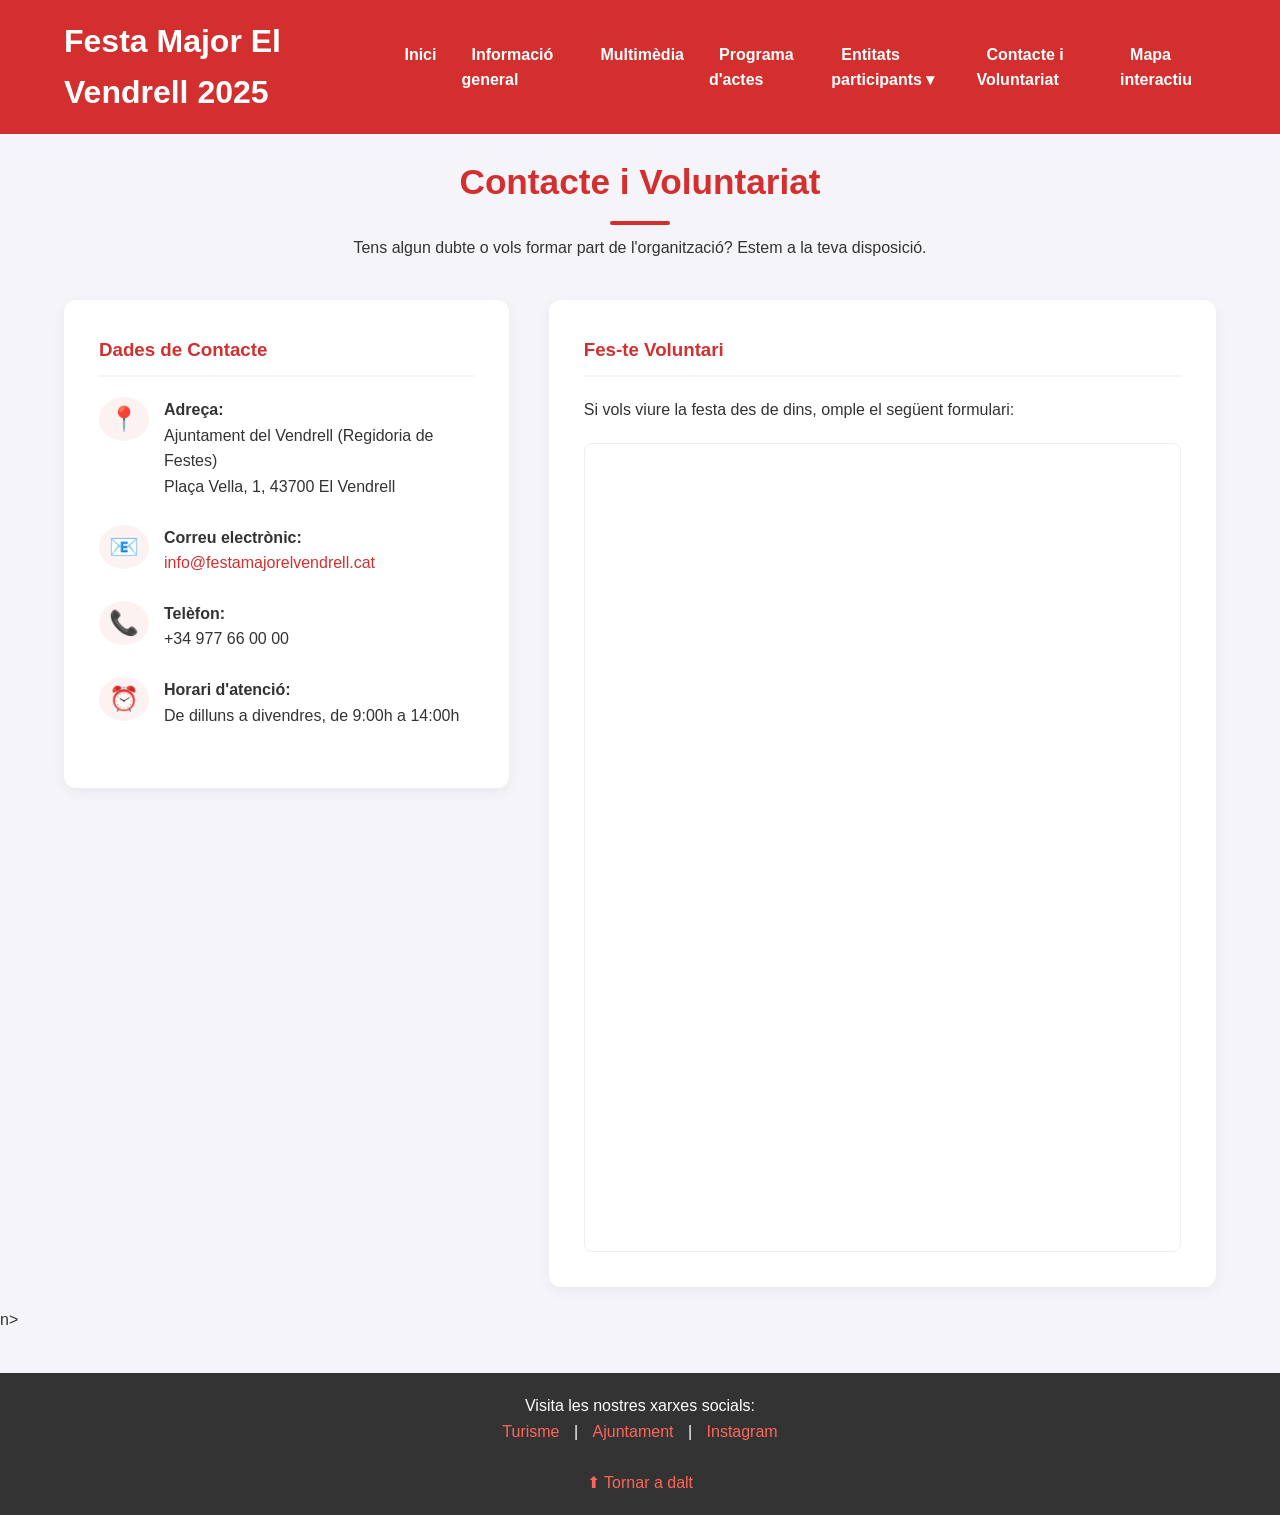
==== contacte.html @ eaa2d78e "first commit" ====
<!DOCTYPE html>
<html lang="ca">
<head>
    <meta charset="UTF-8">
    <meta name="viewport" content="width=device-width, initial-scale=1.0">
    <title>Contacte - Festa Major El Vendrell</title>
    <link rel="stylesheet" href="css/styles.css">
</head>
<body>
    <header>
        <h1><a href="index.html">Festa Major El Vendrell 2025</a></h1>
        <nav>
            <ul>
                <li><a href="index.html">Inici</a></li>
                <li><a href="informacio.html">Informació general</a></li>
                <li><a href="multimedia.html">Multimèdia</a></li>
                <li><a href="programa.html">Programa d'actes</a></li>
                <li class="dropdown">
                    <span class="dropdown-text">Entitats participants ▾</span>
                    <ul class="dropdown-content">
                        <li><a href="grups_de_foc.html">Grups de foc</a></li>
                        <li><span class="disabled-link">Seguici popular</span></li>
                        <li><span class="disabled-link">Música</span></li>
                    </ul>
                </li>
                <li><a href="contacte.html">Contacte i Voluntariat</a></li>
                <li><a href="mapes.html">Mapa interactiu</a></li>
            </ul>
        </nav>
    </header>
<main class="container">
        <section class="contacte-header">
            <h2>Contacte i Voluntariat</h2>
            <div class="underline"></div>
            <p>Tens algun dubte o vols formar part de l'organització? Estem a la teva disposició.</p>
        </section>

        <div class="grid-contacte-professional">
            <section class="dades-contacte">
                <div class="info-card">
                    <h3>Dades de Contacte</h3>
                    <ul class="llista-contacte">
                        <li>
                            <span class="icon">📍</span>
                            <div>
                                <strong>Adreça:</strong><br>
                                Ajuntament del Vendrell (Regidoria de Festes)<br>
                                Plaça Vella, 1, 43700 El Vendrell
                            </div>
                        </li>
                        <li>
                            <span class="icon">📧</span>
                            <div>
                                <strong>Correu electrònic:</strong><br>
                                <a href="mailto:info@festamajorelvendrell.cat">info@festamajorelvendrell.cat</a>
                            </div>
                        </li>
                        <li>
                            <span class="icon">📞</span>
                            <div>
                                <strong>Telèfon:</strong><br>
                                +34 977 66 00 00
                            </div>
                        </li>
                        <li>
                            <span class="icon">⏰</span>
                            <div>
                                <strong>Horari d'atenció:</strong><br>
                                De dilluns a divendres, de 9:00h a 14:00h
                            </div>
                        </li>
                    </ul>
                </div>
            </section>

            <section class="formulari-voluntariat">
                <div class="form-card">
                    <h3>Fes-te Voluntari</h3>
                    <p>Si vols viure la festa des de dins, omple el següent formulari:</p>
                    <div class="iframe-container-contacte">
                        <iframe src="https://docs.google.com/forms/d/e/1FAIpQLSeXMZcsUVRTwK9Yub5c77b8EWcWnQK5FYrdDR-Gb4FZOTXHRw/viewform?embedded=true" width="100%" height="800" frameborder="0" marginheight="0" marginwidth="0">Cregant…</iframe>
                    </div>
                </div>
            </section>
        </div>
    </main>n>

    <footer id="footer">
        <p>Visita les nostres xarxes socials:</p>
        <div class="footer-links">
            <a href="https://www.elvendrellturisme.com/">Turisme</a> | <a href="https://www.elvendrell.net/">Ajuntament</a> | <a href="https://www.instagram.com/fmelvendrell/">Instagram</a>
        </div>
        <br>
        <a href="#" class="back-to-top">⬆ Tornar a dalt</a>
    </footer>

    </body>
</html>
---- css/styles.css ----
/* ==========================================================================
   FITXER D'ESTILS PRINCIPAL (styles.css)
   Aquest fitxer conté tot el disseny de la pàgina web de la Festa Major.
   S'ha dividit en variables, estils generals, elements comuns (capçalera/peu)
   i els layouts específics (Grid-View) de cada pàgina.
   ========================================================================== */

/* 1. VARIABLES GLOBALS */
/* Ens permeten definir colors i mides un cop i reutilitzar-los. Així és més fàcil fer canvis de disseny globals. */
:root {
    --color-fons: #f4f4f9; /* Color gris clar per al fons general */
    --color-text: #333333; /* Color fosc per al text per a una bona lectura */
    --color-primari: #d32f2f; /* Vermell festiu per destacar elements (capçalera, botons) */
    --color-secundari: #ff6659; /* Vermell més clar per efectes hover (quan el ratolí passa per sobre) */
    --color-blanc: #ffffff;
    --font-principal: 'Arial', sans-serif; /* Tipografia principal llegible */
}

/* 2. RESET I ESTILS BASE */
/* Resetejem els marges per defecte dels navegadors perquè el nostre disseny sigui igual a tot arreu */
* {
    margin: 0;
    padding: 0;
    box-sizing: border-box; /* Assegura que el padding no augmenti l'amplada total de l'element */
}

body {
    font-family: var(--font-principal);
    background-color: var(--color-fons);
    color: var(--color-text);
    line-height: 1.6; /* Interlineat per facilitar la lectura */
}

/* 3. ELEMENTS COMUNS: CAPÇALERA (HEADER) I NAVEGACIÓ */
header {
    background-color: var(--color-primari);
    color: var(--color-blanc);
    padding: 1rem 5%; /* Espai interior dalt/baix i als costats */
    display: flex; /* Utilitzem Flexbox per alinear el logo i el menú horizontalment */
    justify-content: space-between; /* Separem el logo (esquerra) del menú (dreta) */
    align-items: center; /* Centrem verticalment els elements */
}

header h1 a {
    color: var(--color-blanc);
    text-decoration: none; /* Traiem el subratllat del logo-enllaç */
}

nav ul {
    list-style: none; /* Traiem els punts de la llista del menú */
    display: flex; /* Posem els elements del menú en línia horitzontal */
    gap: 15px; /* Espai entre els diferents enllaços del menú */
}

nav ul li a {
    color: var(--color-blanc);
    text-decoration: none;
    font-weight: bold;
    padding: 10px;
    transition: background 0.3s; /* Animació suau en canviar el color de fons */
}

nav ul li a:hover {
    background-color: var(--color-secundari); /* Canvi de color en passar el ratolí */
    border-radius: 5px; /* Vores arrodonides per a l'efecte hover */
}

/* 3.1. MENÚ DESPLEGABLE (DROPDOWN) PER "ENTITATS" */
.dropdown {
    position: relative; /* Necessari per posicionar el submenú en relació a aquest element pare */
}

.dropdown-text {
    cursor: pointer; /* Canvia el cursor a la "maneta" per indicar que es pot interactuar */
    font-weight: bold;
    padding: 10px;
}

.dropdown-content {
    display: none; /* Ocultem el submenú per defecte */
    position: absolute; /* El traiem del flux normal perquè floti per sota de l'element pare */
    top: 100%; /* El col·loquem just sota del text de la capçalera */
    left: 0;
    background-color: var(--color-blanc);
    min-width: 180px; /* Amplada mínima del submenú */
    box-shadow: 0px 8px 16px rgba(0,0,0,0.2); /* Ombra per donar profunditat */
    flex-direction: column; /* Posem els subapartats en columna vertical */
    z-index: 100; /* Ens assegurem que el submenú es mostri per sobre de la resta del contingut */
}

/* Quan passem el cursor sobre l'element '.dropdown', canviem el display del submenú a flex per mostrar-lo */
.dropdown:hover .dropdown-content {
    display: flex; 
}

.dropdown-content li {
    padding: 10px;
    border-bottom: 1px solid #ddd; /* Línia separadora entre subapartats */
}

.dropdown-content li a {
    color: var(--color-text); /* El text dels subapartats serà fosc */
}

.dropdown-content li a:hover {
    background-color: var(--color-fons);
    color: var(--color-primari);
}

.disabled-link {
    color: gray; /* Els apartats on no es pot clicar (Seguici, Música) seran grisos */
    cursor: not-allowed; /* Símbol de prohibit per indicar que no és un enllaç actiu */
}

/* 4. ELEMENTS COMUNS: PEU DE PÀGINA (FOOTER) */
footer {
    background-color: var(--color-text);
    color: var(--color-blanc);
    text-align: center; /* Centrem el contingut del footer */
    padding: 20px;
    margin-top: 40px; /* Espai per separar el footer del contingut de dalt */
}

.footer-links a, .back-to-top {
    color: var(--color-secundari);
    text-decoration: none;
    margin: 0 10px;
}

/* 5. DISSENY RESPONSIVE (MEDIA QUERIES) I GRID-VIEWS ESPECÍFICS PER A CADA PÀGINA */

/* Contenidor global per donar marges a tot el contingut de les pàgines */
.container {
    padding: 20px 5%;
}

/* Totes les graelles comencen dissenyades per a MÒBIL (1 columna) */
.grid-home, .grid-info, .grid-media, .grid-foc, .grid-mapes {
    display: grid; /* Activem el sistema Grid */
    grid-template-columns: 1fr; /* A mòbil, tot ocupa 1 sola columna que agafa tot l'espai (1 franja) */
    gap: 20px; /* Espai entre files/columnes */
    margin-top: 20px;
}

/* Estructura específica d'iframes per centrar-los */
.iframe-container {
    display: flex;
    justify-content: center; /* Centra horitzontalment */
    margin-top: 20px;
    width: 100%;
}

iframe {
    max-width: 100%; /* Assegura que iframes no sobresurtin de la pantalla a mòbil */
    border: none; /* Elimina la vora per defecte */
}

/* Components individuals dins les graelles */
.card {
    background-color: var(--color-blanc);
    padding: 20px;
    border-radius: 8px; /* Cantons arrodonits */
    box-shadow: 0 2px 5px rgba(0,0,0,0.1);
}
.card img {
    width: 100%; /* Les imatges ocupen tot l'ample de la seva caixa */
    border-radius: 5px;
    margin-top: 10px;
}

/* PUNT DE RUPTURA 1: TAULETES (Mínim 768px) */
/* Quan la pantalla és igual o més gran de 768px, apliquem aquestes regles */
@media (min-width: 768px) {
    
    /* Pàgina Informació: Passem a 2 columnes (una petita d'1fr i una gran de 2fr) */
    .grid-info {
        grid-template-columns: 1fr 2fr; 
    }

    /* Pàgina Multimèdia: Passem a 2 columnes per encabir millor les fotos */
    .grid-media {
        grid-template-columns: repeat(2, 1fr);
    }
    
    /* El menú de navegació de la capçalera segueix bé per tauletes, no cal modificar-lo gaire, però podríem ajustar espais */
}

/* PUNT DE RUPTURA 2: ESCRIPTORI (Mínim 1024px) */
/* Quan la pantalla és igual o més gran de 1024px, aprofitem l'espai complet */
@media (min-width: 1024px) {
    
    /* Pàgina Home: Presentació gran dalt i 3 seccions a baix */
    .grid-home {
        grid-template-columns: repeat(3, 1fr); /* 3 columnes idèntiques */
    }

    /* Pàgina Multimèdia: Graella completa de 4 columnes d'imatges */
    .grid-media {
        grid-template-columns: repeat(4, 1fr);
    }

    /* Pàgina Entitats (Grups de Foc): 3 columnes per a les 3 entitats */
    .grid-foc {
        grid-template-columns: repeat(3, 1fr);
    }

    /* Pàgina Mapes: Layout amb barra lateral (sidebar). Una secció principal gran (3 parts) i una barra lateral (1 part) */
    .grid-mapes {
        grid-template-columns: 3fr 1fr;
    }
}

/* Comportament del menú en dispositius molt petits (mòbils inferiors a 600px) */
@media (max-width: 600px) {
    header {
        flex-direction: column; /* Apilem el logo i el menú verticalment en mòbils */
        text-align: center;
    }
    nav ul {
        flex-direction: column; /* El menú es torna vertical */
        width: 100%;
        margin-top: 15px;
    }
    .dropdown-content {
        position: static; /* El submenú empeny el contingut cap a baix, no flota per sobre */
        box-shadow: none; /* Traiem l'ombra per netejar el disseny */
    }
}

/* ==========================================================================
   AJUSTOS PER AL PEU DE PÀGINA FIX A BAIX I VÍDEO
   ========================================================================== */

/* Modifiquem el body per utilitzar Flexbox vertical */
body {
    display: flex;
    flex-direction: column;
    min-height: 100vh; /* El cos ocuparà com a mínim tota l'alçada de la finestra */
    margin: 0;
}

/* El main s'estendrà per ocupar tot l'espai disponible */
main {
    flex: 1; 
}

/* Estils per al contenidor del vídeo */
.video-container {
    max-width: 1200px;
    margin: 20px auto;
    padding: 0 5%;
    text-align: center;
}

.video-container video, 
.video-container iframe {
    width: 100%;
    height: auto;
    aspect-ratio: 16 / 9; /* Manté la proporció panoràmica */
    border-radius: 8px;
    box-shadow: 0 4px 10px rgba(0,0,0,0.2);
}

/* ==========================================================================
   MODIFICACIONS PER A LES TARGETES DE L'INICI
   ========================================================================== */

/* 1. Centrar el text només a les targetes de la pàgina principal */
.grid-home .card {
    text-align: center;
}

/* 2. Donar un format específic a les icones superiors perquè no ocupin el 100% de l'amplada */
.card img.icona-targeta {
    width: 60px; /* Pots fer aquest número més gran o més petit segons la mida que vulguis */
    height: auto;
    margin: 0 auto 15px auto; /* Aquest marge (auto als costats) és el que centra la imatge */
    display: block; /* Obligatori perquè el marge automàtic funcioni en una imatge */
    border-radius: 0; /* Traiem els cantons arrodonits per defecte si la icona ja té el seu propi format */
}

/* ==========================================================================
   ESTILS PER A LA PÀGINA D'INFORMACIÓ (EFECTE PARALLAX)
   ========================================================================== */

/* Estils per als blocs de text */
.seccio-text {
    padding: 60px 5%; /* Molt espai a dalt i a baix perquè respiri */
    background-color: var(--color-fons);
    text-align: center;
    max-width: 1200px; /* Limitem l'amplada perquè el text no es faci pesat de llegir */
    margin: 0 auto; /* Centrem el bloc de text al mig de la pantalla */
}

.seccio-text h2, .seccio-text h3 {
    margin-bottom: 20px;
    color: var(--color-primari);
}

.seccio-text p {
    margin-bottom: 15px;
    font-size: 1.1rem;
}

/* La classe "màgica" per a l'efecte de la imatge que es queda fixa */
.seccio-parallax {
    /* El truc: la imatge de fons no es mou en fer scroll */
    background-attachment: fixed;
    /* Centrem la imatge */
    background-position: center;
    /* Evitem que es repeteixi com un mosaic */
    background-repeat: no-repeat;
    /* Fem que la imatge cobreixi sempre tot l'espai sense deformar-se */
    background-size: cover;
    /* Alçada mínima perquè es vegi un bon tros d'imatge */
    min-height: 400px; 
}

/* Assignem imatges diferents a cada secció. 
   IMPORTANT: Canvia la URL per la ruta real de les teves fotos */
.fons-historia-1 {
    /* Exemple amb una foto temporal */
    background-image: url('../images/fons_ball.png'); 
}

.fons-historia-2 {
    /* Exemple amb una foto temporal */
    background-image: url('../images/fons_castells.png'); 
}

.fons-historia-3 {
    /* Exemple amb una foto temporal */
    background-image: url('../images/fons_diables.png'); 
}

/* ==========================================================================
   ESTILS PER A LA GALERIA COLLAGE (MASONRY)
   ========================================================================== */

/* Contenidor principal del collage */
.collage-galeria {
    /* Usem columnes per crear l'efecte collage fàcilment */
    column-count: 1; /* En mòbil, posem només 1 columna */
    column-gap: 15px; /* Espai horitzontal entre les columnes */
    margin-top: 30px;
}

/* Cada targeta d'imatge */
.collage-item {
    /* MOLT IMPORTANT: Evita que una imatge es talli per la meitat entre dues columnes */
    break-inside: avoid; 
    margin-bottom: 15px; /* Espai vertical entre les imatges de la mateixa columna */
    border-radius: 8px; /* Cantons arrodonits per fer-ho elegant */
    overflow: hidden; 
    box-shadow: 0 4px 8px rgba(0,0,0,0.15); /* Una ombra suau per donar profunditat */
    
    /* Afegim un petit efecte d'animació per fer-ho més modern */
    transition: transform 0.3s ease, box-shadow 0.3s ease;
}

/* Efecte en passar el ratolí per sobre la foto */
.collage-item:hover {
    transform: scale(1.03); /* La imatge es fa una miqueta més gran */
    box-shadow: 0 8px 16px rgba(0,0,0,0.3); /* L'ombra es fa més gran per donar sensació de flotar */
    cursor: pointer;
}

/* Assegurem que la imatge encaixa perfectament a la seva targeta */
.collage-item img {
    width: 100%;
    height: auto;
    display: block; /* Elimina un petit marge inferior que posen els navegadors per defecte */
}

/* Punts de ruptura (Responsive) per afegir columnes a pantalles més grans */

@media (min-width: 600px) {
    .collage-galeria {
        column-count: 2; /* 2 columnes a tauletes */
    }
}

@media (min-width: 1024px) {
    .collage-galeria {
        column-count: 3; /* 3 columnes en ordinadors d'escriptori */
    }
}

@media (min-width: 1400px) {
    .collage-galeria {
        column-count: 4; /* 4 columnes en pantalles panoràmiques molt grans */
    }
}

/* ==========================================================================
   EFECTE LIGHTBOX (AMPLIAR IMATGES SENSE JAVASCRIPT)
   ========================================================================== */

/* L'enllaç fosc que ocupa tota la pantalla, ocult per defecte */
.lightbox {
    display: none; /* Amagat per defecte */
    position: fixed; /* Es queda fix a la pantalla encara que facis scroll */
    z-index: 1000; /* Ens assegurem que quedi per sobre de la capçalera i la resta */
    top: 0; 
    left: 0; 
    width: 100%; 
    height: 100%;
    background-color: rgba(0, 0, 0, 0.85); /* Fons negre semitransparent */
}

/* EL TRUC MÀGIC: Quan l'ID de l'element coincideix amb la URL (ex: #img1), es mostra */
.lightbox:target {
    display: flex; /* Activem flexbox per centrar-ho fàcilment */
    justify-content: center; /* Centrem horitzontalment */
    align-items: center; /* Centrem verticalment */
}

/* La imatge ampliada a dins del lightbox */
.lightbox img {
    max-width: 90%; /* Que no toqui les vores laterals de la pantalla */
    max-height: 90vh; /* Que no toqui dalt ni baix (vh = viewport height) */
    box-shadow: 0 0 25px rgba(0,0,0,0.8); /* Ombra pronunciada */
    border-radius: 5px;
    border: 3px solid white; /* Un marc blanc prim com les fotos antigues */
    cursor: zoom-out; /* Canvia el cursor a una lupa amb un signe menys per indicar que es tancarà */
}

/* Evitem que l'enllaç de la foto petita mostri el subratllat blau per defecte */
.collage-item a {
    display: block;
    text-decoration: none;
}

/* ==========================================================================
   SISTEMA DE CARPETES (CSS TABS HACK)
   ========================================================================== */

/* 1. Amaguem els controls rodons per defecte de l'HTML */
input[name="dia-festa"] {
    display: none;
}

/* 2. Graella per a les carpetes */
.carpetes-container {
    display: grid;
    /* Això fa que les carpetes s'adaptin a la pantalla de 1 a 4 columnes automàticament */
    grid-template-columns: repeat(auto-fit, minmax(200px, 1fr));
    gap: 15px;
    margin-bottom: 40px;
}

/* 3. Disseny individual de cada carpeta */
.carpeta {
    position: relative;
    display: flex;
    align-items: center;
    justify-content: center;
    height: 120px;
    background-size: cover;
    background-position: center;
    border-radius: 10px;
    color: white;
    text-align: center;
    cursor: pointer;
    overflow: hidden;
    transition: transform 0.3s ease, box-shadow 0.3s ease;
    box-shadow: 0 4px 6px rgba(0,0,0,0.1);
}

/* Filtre fosc sobre la imatge de la carpeta perquè el títol es llegeixi bé */
.carpeta::before {
    content: "";
    position: absolute;
    top: 0; left: 0; right: 0; bottom: 0;
    background-color: rgba(0, 0, 0, 0.5); /* Canvia el 0.5 a més alt per fer-ho més fosc */
    transition: background-color 0.3s;
}

.carpeta h3 {
    position: relative; /* Posem el text per sobre del filtre fosc */
    z-index: 1;
    text-shadow: 1px 1px 3px black;
    pointer-events: none; /* Evita errors al clicar el text en lloc de la carpeta */
}

/* Efecte en passar el ratolí */
.carpeta:hover {
    transform: translateY(-5px);
    box-shadow: 0 8px 15px rgba(0,0,0,0.2);
}
.carpeta:hover::before {
    background-color: rgba(0, 0, 0, 0.3); /* S'aclareix una mica en fer hover */
}

/* 4. Assignar la imatge de fons de cada carpeta (canvia les rutes per les teves fotos) */
.fons-jaume  { background-image: url('../images/jaume/jaume_1.jpg'); }
.fons-anna   { background-image: url('../images/anna/anna_1.jpg'); }
.fons-anneta { background-image: url('../images/anneta/anneta_1.jpg'); }
.fons-gos    { background-image: url('../images/gos/gos_1.jpg'); }

/* 5. LÒGICA VISUAL: Com reacciona la carpeta seleccionada */
#tab-jaume:checked ~ .carpetes-container .fons-jaume,
#tab-anna:checked ~ .carpetes-container .fons-anna,
#tab-anneta:checked ~ .carpetes-container .fons-anneta,
#tab-gos:checked ~ .carpetes-container .fons-gos {
    border: 4px solid var(--color-primari); /* Marc vermell indicant que està oberta */
    transform: scale(1.03); /* Es fa una mica més gran */
    box-shadow: 0 10px 20px rgba(0,0,0,0.3);
}

/* ==========================================================================
   LÒGICA DE LES GALERIES
   ========================================================================== */

/* Amaguem totes les galeries per defecte */
.galeria-content {
    display: none; 
    /* Petita animació d'aparició (fade-in) */
    animation: fadeIn 0.5s ease-in-out; 
}

@keyframes fadeIn {
    from { opacity: 0; transform: translateY(10px); }
    to { opacity: 1; transform: translateY(0); }
}

/* LÒGICA FUNCIONAL: Quan un botó està marcat, mostrem el seu contingut */
#tab-jaume:checked ~ .galeries-wrapper #content-jaume,
#tab-anna:checked ~ .galeries-wrapper #content-anna,
#tab-anneta:checked ~ .galeries-wrapper #content-anneta,
#tab-gos:checked ~ .galeries-wrapper #content-gos {
    display: block; 
}

/* ==========================================================================
   ESTILS PÀGINA PROGRAMA (ESTÈTICA PROFESSIONAL)
   ========================================================================== */

.programa-intro {
    text-align: center;
    margin-bottom: 50px;
    max-width: 700px;
    margin-left: auto;
    margin-right: auto;
}

.programa-intro h2 {
    font-size: 2.5rem;
    color: var(--color-primari);
    margin-bottom: 10px;
}

/* Disseny de la targeta de descàrrega */
.download-section {
    margin-bottom: 60px;
}

.download-card {
    background-color: white;
    border-left: 6px solid var(--color-primari);
    padding: 35px;
    border-radius: 12px;
    display: flex;
    justify-content: space-between;
    align-items: center;
    box-shadow: 0 10px 30px rgba(0,0,0,0.08);
    transition: transform 0.3s ease;
}

.download-card:hover {
    transform: translateY(-5px);
}

.download-text h3 {
    margin-bottom: 8px;
    color: var(--color-text);
}

.download-text p {
    color: #666;
    max-width: 500px;
}

/* Botó de descàrrega professional */
.btn-download {
    background-color: var(--color-primari);
    color: white !important;
    padding: 18px 30px;
    text-decoration: none;
    border-radius: 50px;
    font-weight: bold;
    display: flex;
    align-items: center;
    gap: 12px;
    transition: all 0.3s ease;
    box-shadow: 0 4px 15px rgba(211, 47, 47, 0.3);
}

.btn-download:hover {
    background-color: var(--color-secundari);
    transform: scale(1.05);
    box-shadow: 0 6px 20px rgba(211, 47, 47, 0.4);
}

.btn-download .icon {
    font-size: 1.4rem;
}

/* Títol de secció amb subratllat estilitzat */
.section-title {
    text-align: center;
    margin-bottom: 30px;
}

.underline {
    width: 60px;
    height: 4px;
    background-color: var(--color-primari);
    margin: 10px auto;
    border-radius: 2px;
}

.calendar-wrapper {
    background: white;
    padding: 15px;
    border-radius: 12px;
    box-shadow: 0 5px 20px rgba(0,0,0,0.05);
}

/* Adaptabilitat per a mòbils */
@media (max-width: 768px) {
    .download-card {
        flex-direction: column;
        text-align: center;
        gap: 25px;
        padding: 30px 20px;
    }
    
    .programa-intro h2 {
        font-size: 2rem;
    }
}

/* ==========================================================================
   ESTILS GRUPS DE FOC (10 BÈSTIES)
   ========================================================================== */

.foc-header {
    text-align: center;
    margin-bottom: 40px;
}

.foc-header h2 {
    font-size: 2.2rem;
    color: var(--color-primari);
}

/* Graella adaptativa professional */
.grid-foc-professional {
    display: grid;
    grid-template-columns: repeat(auto-fill, minmax(280px, 1fr));
    gap: 30px;
    max-width: 1200px;
    margin: 0 auto;
}

/* Disseny de la targeta de la bèstia */
.card-bestia {
    background: white;
    border-radius: 12px;
    overflow: hidden;
    box-shadow: 0 4px 15px rgba(0,0,0,0.05);
    transition: all 0.3s ease;
    display: flex;
    flex-direction: column;
    border: 1px solid #eee;
}

.card-bestia:hover {
    transform: translateY(-8px);
    box-shadow: 0 12px 25px rgba(211, 47, 47, 0.15);
    border-color: var(--color-primari);
}

/* Contenidor de la imatge amb zoom */
.card-img {
    height: 200px;
    overflow: hidden;
}

.card-img img {
    width: 100%;
    height: 100%;
    object-fit: cover; /* Això fa que totes les fotos encaixin perfectament sense deformar-se */
    transition: transform 0.5s ease;
}

.card-bestia:hover .card-img img {
    transform: scale(1.1);
}

/* Cos de la targeta */
.card-body {
    padding: 20px;
    text-align: center;
    flex-grow: 1;
}

.card-body h3 {
    margin-bottom: 12px;
    font-size: 1.3rem;
    color: var(--color-text);
    position: relative;
    padding-bottom: 8px;
}

.card-body h3::after {
    content: "";
    position: absolute;
    bottom: 0;
    left: 50%;
    transform: translateX(-50%);
    width: 40px;
    height: 2px;
    background-color: var(--color-primari);
}

.card-body p {
    font-size: 0.95rem;
    color: #555;
    line-height: 1.5;
}

/* Ajustos per a mòbils */
@media (max-width: 600px) {
    .grid-foc-professional {
        grid-template-columns: 1fr;
        padding: 0 10px;
    }
}

/* ==========================================================================
   ESTILS PÀGINA D'INICI PROFESSIONAL
   ========================================================================== */

/* 1. SECCIÓ HERO (Capçalera impactant) */
.hero {
    background: linear-gradient(rgba(0, 0, 0, 0.6), rgba(0, 0, 0, 0.6)), 
                url('../images/fons-hero.jpg') no-repeat center center/cover;
    height: 450px;
    display: flex;
    align-items: center;
    justify-content: center;
    text-align: center;
    color: white;
    margin-bottom: 40px;
}

.hero-content h2 {
    font-size: 2.8rem;
    margin-bottom: 15px;
    text-shadow: 2px 2px 8px rgba(0,0,0,0.5);
}

.hero-content p {
    font-size: 1.3rem;
    margin-bottom: 25px;
}

.btn-hero {
    background-color: var(--color-primari);
    color: white;
    padding: 12px 30px;
    text-decoration: none;
    border-radius: 50px;
    font-weight: bold;
    transition: background 0.3s ease;
}

.btn-hero:hover {
    background-color: var(--color-secundari);
}

/* 2. LAYOUT MULTIMÈDIA (Àudio i Vídeo de costat) */
.multimedia-home {
    display: grid;
    grid-template-columns: 1fr 1fr;
    gap: 30px;
    margin-bottom: 50px;
}

.audio-player-card, .video-home-card {
    background: white;
    padding: 30px;
    border-radius: 12px;
    box-shadow: 0 4px 15px rgba(0,0,0,0.05);
    text-align: center;
}

.audio-player-card h3, .video-home-card h3 {
    margin-bottom: 15px;
    color: var(--color-primari);
}

/* Estil del reproductor d'àudio */
audio {
    width: 100%;
    margin-top: 15px;
    filter: sepia(20%) saturate(70%) grayscale(100%) contrast(99%) invert(12%); /* Opcional: per donar-li un to més fosc i elegant */
}

.video-container-mini video {
    width: 100%;
    border-radius: 8px;
}

/* Ajustos per a mòbils */
@media (max-width: 850px) {
    .multimedia-home {
        grid-template-columns: 1fr;
    }
    .hero-content h2 {
        font-size: 2rem;
    }
}

/* ==========================================================================
   PORTADA DE L'ÀUDIO I FONS HERO
   ========================================================================== */

/* 1. Estils per a la portada de la cançó */
.audio-cover-container {
    margin-top: 20px;
    display: flex;
    justify-content: center;
}

.audio-cover {
    max-width: 200px; /* Mida recomanada per a la portada */
    width: 100%;
    height: auto;
    border-radius: 8px;
    box-shadow: 0 4px 12px rgba(0,0,0,0.15);
    transition: transform 0.3s ease;
}

.audio-cover:hover {
    transform: scale(1.05); /* Petit efecte de zoom en passar el ratolí */
}

/* 2. Secció Hero (el títol amb imatge de fons) */
/* He actualitzat aquesta part perquè puguis posar la teva imatge fàcilment */
.hero {
    /* El gradient rgba(0,0,0,0.5) serveix per enfosquir la foto i que el text blanc es llegeixi millor */
    background: linear-gradient(rgba(0, 0, 0, 0.5), rgba(0, 0, 0, 0.5)), 
                url('../images/cos_caramot.jpg') no-repeat center center/cover;
    height: 450px;
    display: flex;
    align-items: center;
    justify-content: center;
    text-align: center;
    color: white;
    margin-bottom: 40px;
}

/* ==========================================================================
   ESTILS PÀGINA CONTACTE (PROFESSIONAL)
   ========================================================================== */

.contacte-header {
    text-align: center;
    margin-bottom: 40px;
}

.contacte-header h2 {
    font-size: 2.2rem;
    color: var(--color-primari);
}

/* Graella de dues columnes per a contacte */
.grid-contacte-professional {
    display: grid;
    grid-template-columns: 1fr 1.5fr; /* La columna del formulari és una mica més ampla */
    gap: 40px;
    max-width: 1200px;
    margin: 0 auto;
}

/* Targetes de contingut */
.info-card, .form-card {
    background: white;
    padding: 35px;
    border-radius: 12px;
    box-shadow: 0 4px 15px rgba(0,0,0,0.05);
}

.info-card h3, .form-card h3 {
    color: var(--color-primari);
    margin-bottom: 20px;
    border-bottom: 2px solid #f4f4f9;
    padding-bottom: 10px;
}

/* Llista de dades de contacte */
.llista-contacte {
    list-style: none;
    padding: 0;
}

.llista-contacte li {
    display: flex;
    gap: 15px;
    margin-bottom: 25px;
    align-items: flex-start;
}

.llista-contacte .icon {
    font-size: 1.5rem;
    background: #fdf2f2;
    padding: 10px;
    border-radius: 50%;
    line-height: 1;
}

.llista-contacte a {
    color: var(--color-primari);
    text-decoration: none;
}

/* Secció xarxes socials dins la targeta */
.social-contacte {
    margin-top: 30px;
    padding-top: 20px;
    border-top: 1px solid #eee;
}

.social-icons-box {
    display: flex;
    gap: 10px;
    margin-top: 10px;
}

.social-icons-box a {
    background: var(--color-text);
    color: white;
    width: 40px;
    height: 40px;
    display: flex;
    align-items: center;
    justify-content: center;
    border-radius: 5px;
    text-decoration: none;
    font-weight: bold;
    font-size: 0.8rem;
    transition: background 0.3s;
}

.social-icons-box a:hover {
    background: var(--color-primari);
}

/* Iframe del formulari adaptat */
.iframe-container-contacte {
    margin-top: 20px;
    border-radius: 8px;
    overflow: hidden;
    border: 1px solid #eee;
}

/* Responsivitat per a tauletes i mòbils */
@media (max-width: 900px) {
    .grid-contacte-professional {
        grid-template-columns: 1fr; /* Una sola columna en pantalles petites */
    }
    
    .info-card {
        order: 2; /* Posem les dades a sota del formulari en mòbil */
    }
}
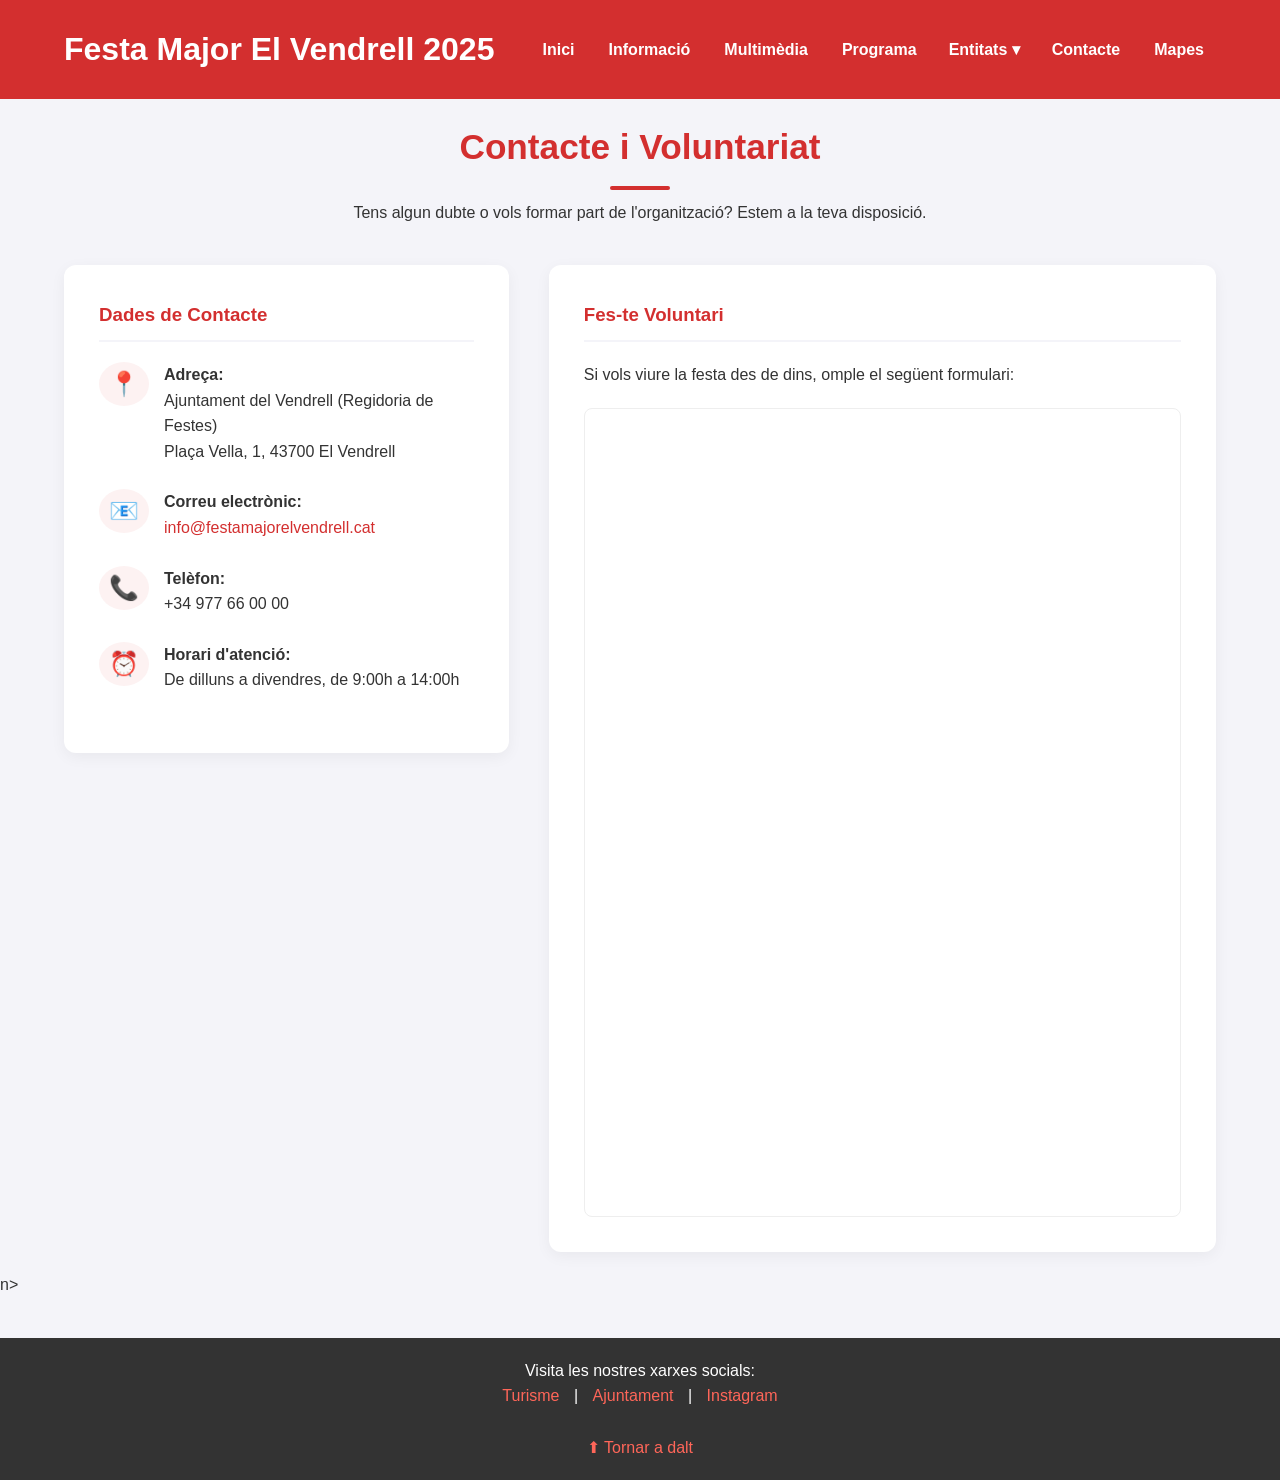
==== commit 9ce955c3: "Nova capçalera" ====
--- a/contacte.html
+++ b/contacte.html
@@ -7,27 +7,27 @@
     <link rel="stylesheet" href="css/styles.css">
 </head>
 <body>
-    <header>
-        <h1><a href="index.html">Festa Major El Vendrell 2025</a></h1>
-        <nav>
-            <ul>
-                <li><a href="index.html">Inici</a></li>
-                <li><a href="informacio.html">Informació general</a></li>
-                <li><a href="multimedia.html">Multimèdia</a></li>
-                <li><a href="programa.html">Programa d'actes</a></li>
-                <li class="dropdown">
-                    <span class="dropdown-text">Entitats participants ▾</span>
-                    <ul class="dropdown-content">
-                        <li><a href="grups_de_foc.html">Grups de foc</a></li>
-                        <li><span class="disabled-link">Seguici popular</span></li>
-                        <li><span class="disabled-link">Música</span></li>
-                    </ul>
-                </li>
-                <li><a href="contacte.html">Contacte i Voluntariat</a></li>
-                <li><a href="mapes.html">Mapa interactiu</a></li>
-            </ul>
-        </nav>
-    </header>
+<header>
+    <h1><a href="index.html">Festa Major El Vendrell 2025</a></h1>
+    <nav>
+        <ul>
+            <li><a href="index.html">Inici</a></li>
+            <li><a href="informacio.html">Informació</a></li>
+            <li><a href="multimedia.html">Multimèdia</a></li>
+            <li><a href="programa.html">Programa</a></li>
+            <li class="dropdown">
+                <span class="dropdown-text">Entitats ▾</span>
+                <ul class="dropdown-content">
+                    <li><a href="grups_de_foc.html">Grups de foc</a></li>
+                    <li><span class="disabled-link">Seguici popular</span></li>
+                    <li><span class="disabled-link">Música</span></li>
+                </ul>
+            </li>
+            <li><a href="contacte.html">Contacte</a></li>
+            <li><a href="mapes.html">Mapes</a></li>
+        </ul>
+    </nav>
+</header>
 <main class="container">
         <section class="contacte-header">
             <h2>Contacte i Voluntariat</h2>
--- a/css/styles.css
+++ b/css/styles.css
@@ -977,3 +977,85 @@
         order: 2; /* Posem les dades a sota del formulari en mòbil */
     }
 }
+
+/* ==========================================================================
+   CAPÇALERA RESPONSIVE I CENTRADA
+   ========================================================================== */
+
+header {
+    background-color: var(--color-primari);
+    color: var(--color-blanc);
+    padding: 1.5rem 5%;
+    display: flex;
+    flex-direction: column; /* Per defecte els apilem per centrar-ho tot */
+    align-items: center;    /* Centratge horitzontal de logo i nav */
+    gap: 20px;              /* Espai entre logo i menú */
+}
+
+/* En pantalles grans (ordinador), tornem a la disposició horitzontal */
+@media (min-width: 1024px) {
+    header {
+        flex-direction: row;
+        justify-content: space-between;
+    }
+}
+
+header h1 a {
+    color: var(--color-blanc);
+    text-decoration: none;
+    text-align: center;
+    display: block;
+}
+
+/* Navegació */
+nav ul {
+    list-style: none;
+    display: flex;
+    flex-wrap: wrap;       /* Permet que els elements saltin de línia si no caben */
+    justify-content: center; /* Centra els elements del menú */
+    align-items: center;
+    gap: 10px;
+    padding: 0;
+}
+
+nav ul li {
+    text-align: center;    /* Centra el text dins de cada element */
+}
+
+nav ul li a {
+    color: var(--color-blanc);
+    text-decoration: none;
+    font-weight: bold;
+    padding: 8px 12px;
+    display: block;        /* Perquè el padding funcioni bé i el centratge sigui real */
+    transition: background 0.3s;
+}
+
+/* AJUST PER A MÒBILS (Compressió total) */
+@media (max-width: 600px) {
+    header {
+        padding: 1rem 2%;
+    }
+    
+    nav ul {
+        flex-direction: column; /* Comprimim el menú en una columna */
+        width: 100%;
+        gap: 5px;
+    }
+
+    nav ul li {
+        width: 100%;
+        border-bottom: 1px solid rgba(255,255,255,0.1); /* Línia subtil de separació */
+    }
+
+    nav ul li:last-child {
+        border-bottom: none;
+    }
+
+    .dropdown-content {
+        position: static;   /* El submenú apareix dins del flux, comprimit */
+        width: 100%;
+        box-shadow: none;
+        background-color: rgba(0,0,0,0.1);
+    }
+}
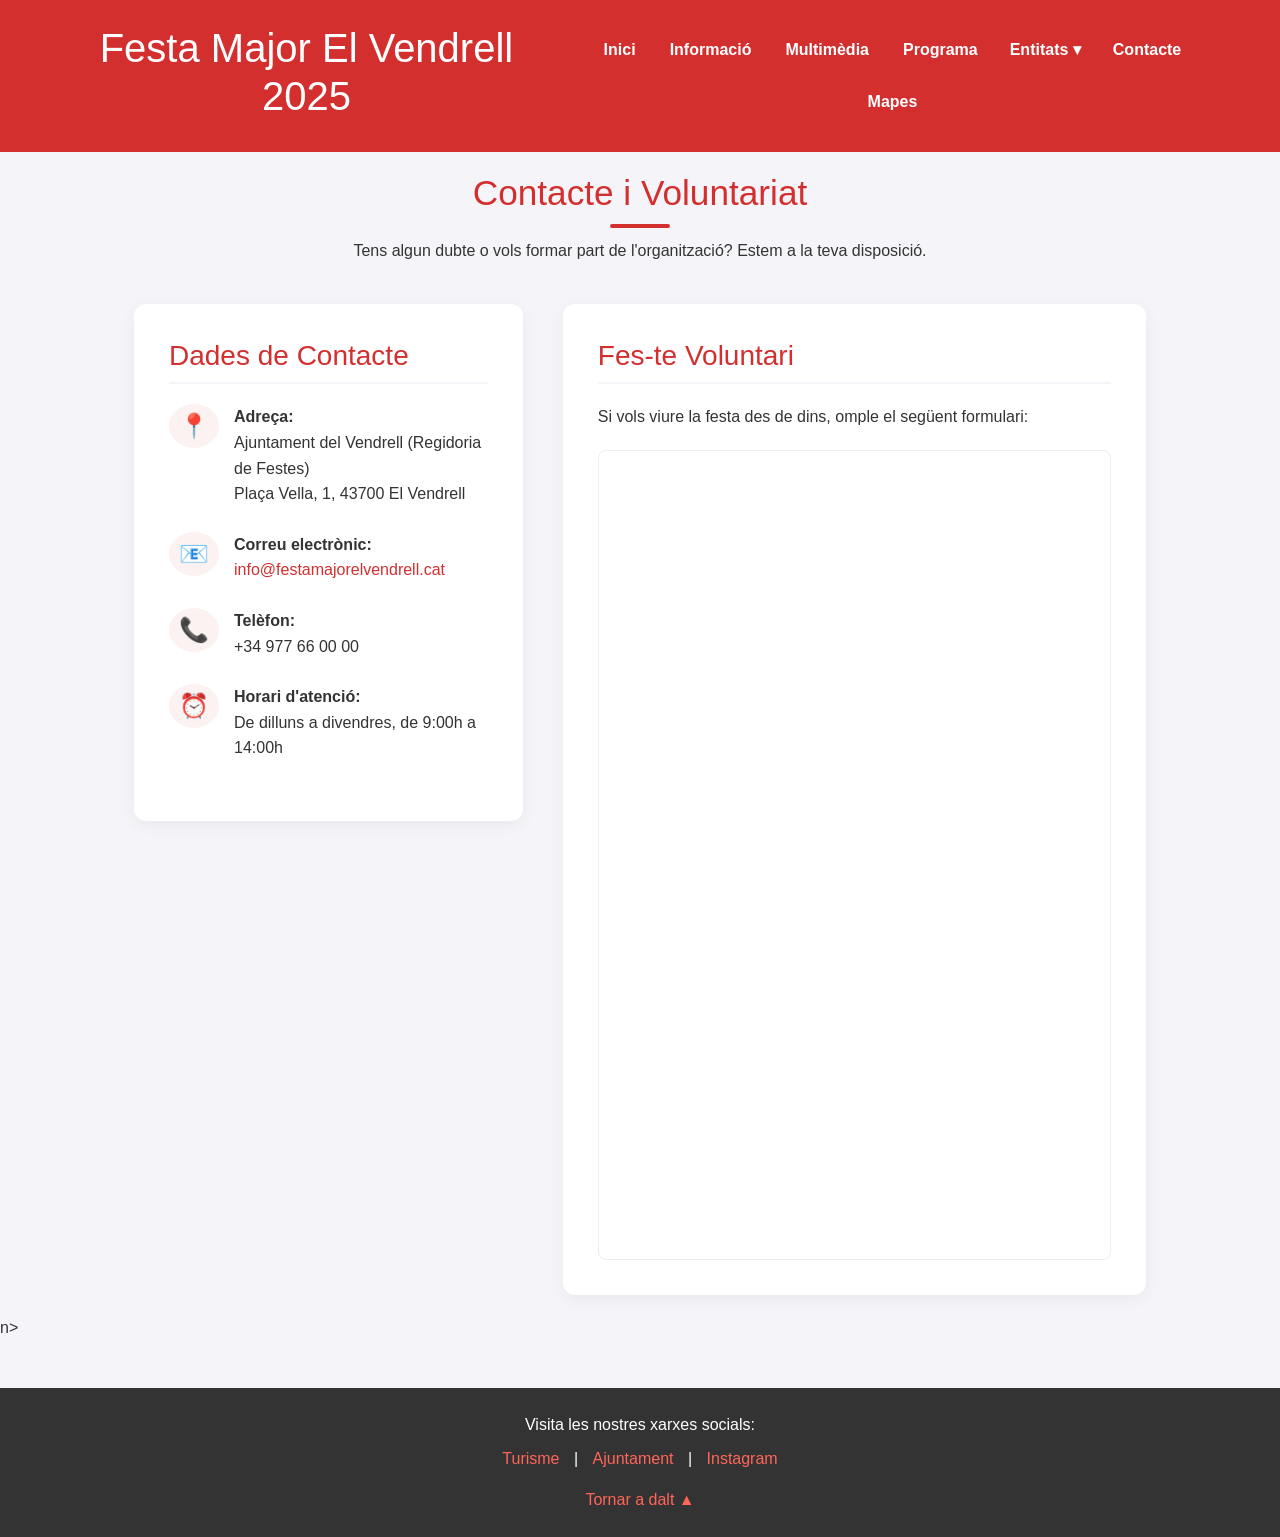
==== commit 7e48ef72: "Boostrap en index.html header i footer" ====
--- a/contacte.html
+++ b/contacte.html
@@ -4,30 +4,41 @@
     <meta charset="UTF-8">
     <meta name="viewport" content="width=device-width, initial-scale=1.0">
     <title>Contacte - Festa Major El Vendrell</title>
+    <link href="https://cdn.jsdelivr.net/npm/bootstrap@5.3.3/dist/css/bootstrap.min.css" rel="stylesheet" integrity="sha384-QWTKZyjpPEjISv5WaRU9OFeRpok6YctnYmDr5pNlyT2bRjXh0JMhjY6hW+ALEwIH" crossorigin="anonymous">
     <link rel="stylesheet" href="css/styles.css">
 </head>
 <body>
-<header>
-    <h1><a href="index.html">Festa Major El Vendrell 2025</a></h1>
-    <nav>
-        <ul>
-            <li><a href="index.html">Inici</a></li>
-            <li><a href="informacio.html">Informació</a></li>
-            <li><a href="multimedia.html">Multimèdia</a></li>
-            <li><a href="programa.html">Programa</a></li>
-            <li class="dropdown">
-                <span class="dropdown-text">Entitats ▾</span>
-                <ul class="dropdown-content">
-                    <li><a href="grups_de_foc.html">Grups de foc</a></li>
-                    <li><span class="disabled-link">Seguici popular</span></li>
-                    <li><span class="disabled-link">Música</span></li>
-                </ul>
-            </li>
-            <li><a href="contacte.html">Contacte</a></li>
-            <li><a href="mapes.html">Mapes</a></li>
-        </ul>
-    </nav>
-</header>
+    <header class="d-flex align-items-center justify-content-between position-relative">
+        <h1><a href="index.html" class="text-decoration-none">Festa Major El Vendrell 2025</a></h1>
+        
+        <input type="checkbox" id="menu-toggle" class="menu-checkbox">
+        
+        <label for="menu-toggle" class="hamburger">
+            <span></span>
+            <span></span>
+            <span></span>
+        </label>
+
+        <nav class="menu-nav">
+            <ul class="d-flex list-unstyled m-0 p-0">
+                <li><a href="index.html">Inici</a></li>
+                <li><a href="informacio.html">Informació</a></li>
+                <li><a href="multimedia.html">Multimèdia</a></li>
+                <li><a href="programa.html">Programa</a></li>
+                <li class="dropdown">
+                    <span class="dropdown-text">Entitats ▾</span>
+                    <ul class="dropdown-content list-unstyled m-0 p-0">
+                        <li><a href="grups_de_foc.html">Grups de foc</a></li>
+                        <li><span class="disabled-link">Seguici popular</span></li>
+                        <li><span class="disabled-link">Música</span></li>
+                    </ul>
+                </li>
+                <li><a href="contacte.html">Contacte</a></li>
+                <li><a href="mapes.html">Mapes</a></li>
+            </ul>
+        </nav>
+    </header>
+
 <main class="container">
         <section class="contacte-header">
             <h2>Contacte i Voluntariat</h2>
@@ -85,13 +96,14 @@
         </div>
     </main>n>
 
-    <footer id="footer">
-        <p>Visita les nostres xarxes socials:</p>
-        <div class="footer-links">
-            <a href="https://www.elvendrellturisme.com/">Turisme</a> | <a href="https://www.elvendrell.net/">Ajuntament</a> | <a href="https://www.instagram.com/fmelvendrell/">Instagram</a>
+    <footer id="footer" class="text-center py-4 mt-5">
+        <p class="mb-2">Visita les nostres xarxes socials:</p>
+        <div class="footer-links mb-3">
+            <a href="https://www.elvendrellturisme.com/" class="text-decoration-none">Turisme</a> | 
+            <a href="https://www.elvendrell.net/" class="text-decoration-none">Ajuntament</a> | 
+            <a href="https://www.instagram.com/fmelvendrell/" class="text-decoration-none">Instagram</a>
         </div>
-        <br>
-        <a href="#" class="back-to-top">⬆ Tornar a dalt</a>
+        <a href="#" class="back-to-top text-decoration-none">Tornar a dalt ▲</a>
     </footer>
 
     </body>
--- a/css/styles.css
+++ b/css/styles.css
@@ -287,7 +287,7 @@
 .seccio-text {
     padding: 60px 5%; /* Molt espai a dalt i a baix perquè respiri */
     background-color: var(--color-fons);
-    text-align: center;
+    text-align: justify;
     max-width: 1200px; /* Limitem l'amplada perquè el text no es faci pesat de llegir */
     margin: 0 auto; /* Centrem el bloc de text al mig de la pantalla */
 }
@@ -1058,4 +1058,103 @@
         box-shadow: none;
         background-color: rgba(0,0,0,0.1);
     }
+}
+
+/* ==========================================================================
+   MENÚ HAMBURGUESA (SENSE JAVASCRIPT)
+   ========================================================================== */
+
+/* 1. Amaguem el checkbox i l'icona per defecte (Ordinador) */
+.menu-checkbox {
+    display: none;
+}
+
+.hamburger {
+    display: none; /* No es veu en pantalles grans */
+    cursor: pointer;
+    flex-direction: column;
+    gap: 5px;
+}
+
+/* Dibuixem les tres ralles de l'hamburguesa */
+.hamburger span {
+    display: block;
+    width: 25px;
+    height: 3px;
+    background-color: var(--color-blanc);
+    border-radius: 3px;
+    transition: 0.3s;
+}
+
+/* 2. AJUSTOS PER A MÒBIL (Punt de ruptura 768px o 600px) */
+@media (max-width: 768px) {
+    header {
+        position: relative;
+        flex-direction: row; /* Logo i Hamburguesa a la mateixa línia */
+        justify-content: space-between;
+    }
+
+    .hamburger {
+        display: flex; /* Mostrem l'hamburguesa */
+    }
+
+    /* Amaguem el menú de navegació per defecte a mòbil */
+    .menu-nav {
+        display: none;
+        position: absolute;
+        top: 100%; /* Just sota la capçalera */
+        left: 0;
+        width: 100%;
+        background-color: var(--color-primari);
+        z-index: 1000;
+        padding: 20px 0;
+        box-shadow: 0 10px 20px rgba(0,0,0,0.2);
+    }
+
+    .menu-nav ul {
+        flex-direction: column;
+        align-items: center;
+        width: 100%;
+    }
+
+    .menu-nav ul li {
+        width: 100%;
+        text-align: center;
+    }
+
+    /* EL TRUC: Si el checkbox està marcat, mostrem el menú */
+    .menu-checkbox:checked ~ .menu-nav {
+        display: block;
+    }
+
+    /* Opcional: Animació de l'hamburguesa (es creua en forma de X) */
+    .menu-checkbox:checked ~ .hamburger span:nth-child(1) {
+        transform: translateY(8px) rotate(45deg);
+    }
+    .menu-checkbox:checked ~ .hamburger span:nth-child(2) {
+        opacity: 0;
+    }
+    .menu-checkbox:checked ~ .hamburger span:nth-child(3) {
+        transform: translateY(-8px) rotate(-45deg);
+    }
+}
+
+/* ==========================================================================
+   ICONA DE DESCÀRREGA AL TÍTOL
+   ========================================================================== */
+
+.download-icon-title {
+    text-decoration: none;
+    color: var(--color-primari); /* Utilitzem el vermell de la festa */
+    font-size: 1.1rem;
+    margin-left: 8px;
+    display: inline-block;
+    transition: transform 0.2s ease, color 0.2s ease;
+    cursor: pointer;
+}
+
+.download-icon-title:hover {
+    color: var(--color-secundari);
+    /* Efecte de "bot" cap avall per indicar descàrrega */
+    transform: translateY(3px); 
 }
